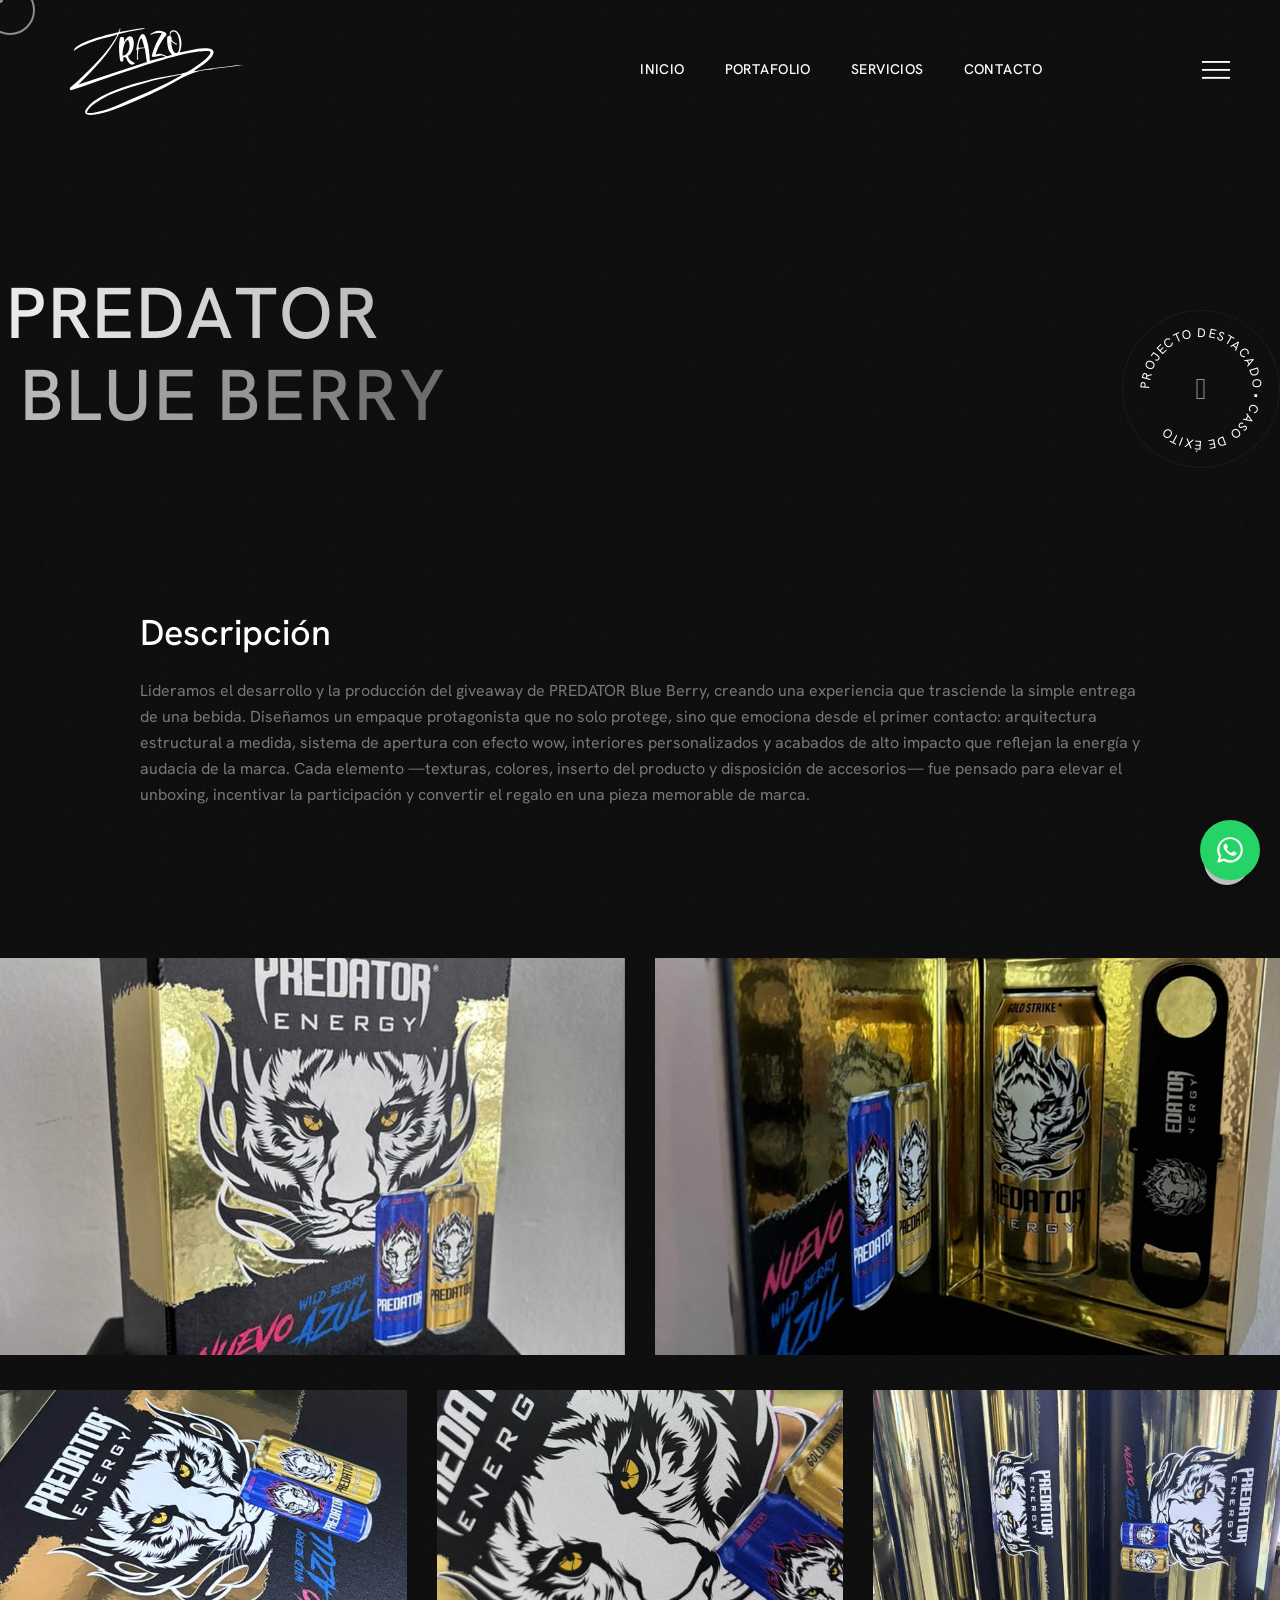
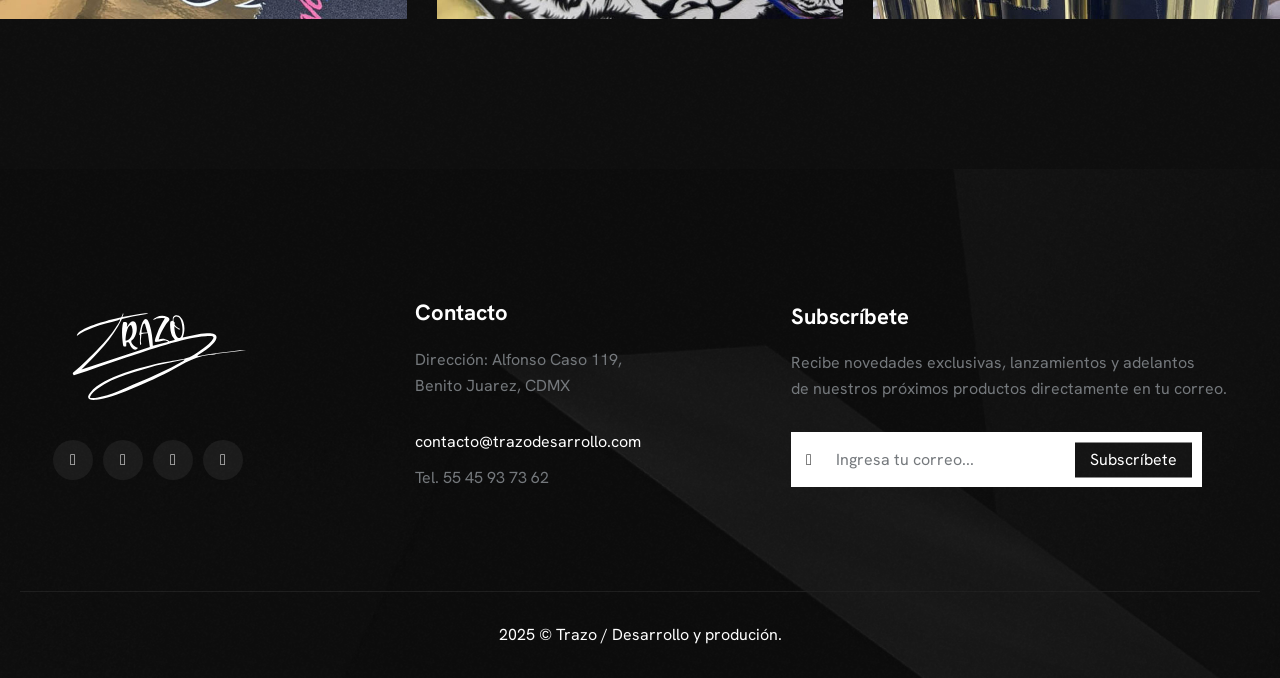
==== 1.html @ a7a44950 "Add site HTML pages and standalone floating WhatsApp button - Extract site HTML pages (index, servic" ====
<!DOCTYPE html>
<html lang="en" data-theme="light">

<head>
    <meta charset="UTF-8">
    <meta name="viewport" content="width=device-width, initial-scale=1.0">
    <link rel="shortcut icon" type="image/x-icon" href="assets/images/fav.png">
 <title>Trazo / Desarrollo</title>
    <link rel="stylesheet" href="assets/css/plugins/fontawesome-6.css">
    <link rel="stylesheet" href="assets/css/plugins/swiper.min.css">
    <link rel="stylesheet" href="assets/css/vendor/metismenu.css">
    <link rel="stylesheet" href="assets/css/plugins/animate.min.css">
    <link rel="stylesheet" href="assets/css/vendor/bootstrap.min.css">
    <link rel="stylesheet" href="assets/css/style.css">
</head>

<body class="inner-page">

    <!-- Scripts style two -->
    <!-- header area two start -->
    <header class="header-area header-one header--sticky">
        <div class="header-container-one">
            <div class="header-wrapper">
                <a href="index.html" class="logo">
                    <img src="assets/images/logo/01.svg" alt="logo">
                </a>
                <div class="header-right">

                    <nav class="nav-area drop-down-rts">
                        <ul class="navbar-nav-1">
                             <li class="menu-item main-nav-on">
                                <a class="menu-link" href="index.html"><span class="rolling-text">Inicio</span></a>

                                

                              <ul class="" style="display: block;">

                                </ul>

                            </li>
                             <li class="menu-item main-nav-on">
                                <a class="menu-link" href="portafolio.html"><span class="rolling-text">Portafolio</span></a>
                                
                          </li>
                            <li class="menu-item main-nav-on">
                                <a class="menu-link" href="servicios.html"><span class="rolling-text">Servicios</span></a>
                            </li>
                            
                        
                          <li class="menu-item main-nav-on">
                                <a class="menu-link" href="contact-form.html"><span class="rolling-text">Contacto</span></a>
                            </li>
                        </ul>
                    </nav>

                    <div class="action-area">
<div class="menu-btn">

              <div class="rts-offcanvas-wrapper">
                                <div class="container-menu">
                                    <div class="action-menu">
                                        <div class="close-event"></div>
                                        <div class="open-event">
                                            <!-- <div class="text">
                        <span>Menu</span>
                        <span>Close</span>
                    </div> -->
                                            <div class="burger">
                                                <svg viewBox="0 0 15 15" fill="none" xmlns="http://www.w3.org/2000/svg" class="icon-close" data-v-649bbaab="">
                                                    <line x1="13.788" y1="1.28816" x2="1.06011" y2="14.0161" stroke="currentColor" stroke-width="1.2"></line>
                                                    <line x1="1.06049" y1="1.43963" x2="13.7884" y2="14.1675" stroke="currentColor" stroke-width="1.2"></line>
                                                </svg>
                                                <svg viewBox="0 0 18 12" fill="none" xmlns="http://www.w3.org/2000/svg" class="icon-burger" data-v-649bbaab="">
                                                    <line x1="18" y1="0.6" y2="0.6" stroke="currentColor" stroke-width="1.2" data-v-649bbaab=""></line>
                                                    <line x1="18" y1="5.7167" y2="5.7167" stroke="currentColor" stroke-width="1.2" data-v-649bbaab=""></line>
                                                    <line x1="18" y1="10.8334" y2="10.8334" stroke="currentColor" stroke-width="1.2" data-v-649bbaab=""></line>
                                                </svg>
                                            </div>
                                        </div>
                                    </div>
                                </div>
                                <div class="rts-fs-menu">
                                    <div class="rts-fs-container row">

                                        <div class="rts-fs--nav col-12 col-md-6">
                                            <ul id="primary-menu" class="navbar-nav-button">
                                               <li><a class="menu-link" href="index.html" style="color: white; font-weight: bold; font-size: 42px;">Inicio</a></li>
                                                <li><a class="menu-link" href="portafolio.html" style="color: white; font-weight: bold; font-size: 42px;">Portafolio</a></li>
                                                <li><a class="menu-link" href="servicio.html" style="color: white; font-weight: bold; font-size: 42px;">Servicios</a></li>
                                                <li><a class="menu-link" href="contact-form.html" style="color: white; font-weight: bold; font-size: 42px;">Contacto</a></li>
                                     </ul>
                                        </div>

                                        <div class="rts-fs--contacts col-12 col-md-6">
                                            <div class="contact-inner">
                                                <div class="contact-information">
                                                    <h2 class="heading-title">Nuestra oficina</h2>
                                                    <div class="address">
                                                        <ul>
                                                            <li>
                                                                <p>Alfonso Caso 119</p>
                                                            </li>
                                                            <li>
                                                                <p>Benito Juarez, CDMX</p>
                                                            </li>
                                                        </ul>
                                                    </div>
                                                </div>
                                                <div class="contact-information">
                                                    <h2 class="heading-title">Contáctanos</h2>
                                                    <div class="contact">
                                                        <ul>
                                                            <li><a href="mailto:information.mighty.com" class="mail">contacto@trazodesarrollo.com</a></li>
                                                            <li><a href="tel:5545937362" class="number">55 45 93 73 62</a></li>
                                                        </ul>
                                                    </div>
                                                    <div class="rts-social-area-one">
                                                        <ul>
                                                           <li><a href="https://www.facebook.com/profile.php?id=61577729882318"><i class="fa-brands fa-facebook-f"></i></a></li>
                                    <li><a href="https://www.tiktok.com/@trazodesarrollo?_t=ZS-8yIjtgkrzWc&_r=1"><i class="fa-brands fa-tiktok"></i></a></li>
                                    <li><a href="¡Hola! Les escribo desde su página web."><i class="fa-brands fa-whatsapp"></i></a></li>
                                    <li><a href="https://www.tiktok.com/@trazodesarrollo?_t=ZS-8yIjtgkrzWc&_r=1"><i class="fa-brands fa-instagram"></i></a></li>
                              
                                                        </ul>
                                                    </div>
                                                </div>
                                            </div>
                                        </div>

                                    </div>
                                </div>
                            </div>
                        </div>
                    </div>
                </div>
            </div>
        </div>
    </header>
    <!-- header area two end -->

    <!-- Scripts style two End -->


    <!-- portfolio title area and large img area -->
   
    <div class="portfolio-large-img-and-top-title">
        <div class="container">
            <div class="row">
                <div class="col-lg-12 ptb--140 ptb_md--80 ptb_sm--60">
                    <div class="title-areas-wrapper-pd pt--120 pt_md--60 pt_sm--50">
                        <div class="left-area">
                            <h1 class="title rts_hero__title">PREDATOR<br>
                                BLUE BERRY</h1>
                        
                        </div>
                        <div class="right rts-scroll-down-circle-wrapper-3">
                            <a href="#" class="speen-shape scroll-down-circle-3">
                                <svg class="uni-circle-text-path uk-text-secondary uni-animation-spin" viewBox="0 0 100 100" width="140" height="140">
                                    <defs>
                                        <path id="circle" d="M 50, 50 m -37, 0 a 37,37 0 1,1 74,0 a 37,37 0 1,1 -74,0">
                                        </path>
                                    </defs>
                                    <text font-size="11.75">
                                        <textPath xlink:href="#circle">  Projecto destacado  •  Caso de éxito</textPath>
                                    </text>
                                </svg>
                                <i class="fa-solid fa-star-sharp"></i>
                            </a>
                        </div>
                    </div>
                </div>
            </div>
        </div>

    </div>
    <!-- portfolio title area and large img area end -->

    <!-- porftolio details area start -->
<div class="rts-portfolio-details-img-bottom rts-section-gapBottom">
  <div class="container-140" style="max-width:1640px;margin:0 auto;">
    <div class="row plr--120 plr_md--50 plr_sm--5" style="display:flex;flex-wrap:wrap;">
      <div class="col-lg-6" style="flex:0 0 100%;max-width:100%;">
        <div class="left-pd-image-bt-content">
          <h3 class="title">Descripción</h3>
          <p class="disc" style="max-width:1640px;width:100%;margin:0 auto;">
            Lideramos el desarrollo y la producción del giveaway de PREDATOR Blue Berry, creando una experiencia que trasciende la simple entrega de una bebida. Diseñamos un empaque protagonista que no solo protege, sino que emociona desde el primer contacto: arquitectura estructural a medida, sistema de apertura con efecto wow, interiores personalizados y acabados de alto impacto que reflejan la energía y audacia de la marca. Cada elemento —texturas, colores, inserto del producto y disposición de accesorios— fue pensado para elevar el unboxing, incentivar la participación y convertir el regalo en una pieza memorable de marca.
          </p>
        </div>
      </div>
    </div>
  </div>
</div>

    <!-- porftolio details area end -->

    <!-- rts related product area start -->
    <div class="rts-related-product-area rts-section-gapBottom">
        <div class="container-full">
            <div class="row g-5">
                <div class="col-lg-6 col-md-6 col-sm-12 col-12">
                    <!-- single product -->
                    <div class="single-product-pd-full">
                        <a href="#" class="thumbnail">
                            <img src="assets/images/product/31.jpg" alt="product">
                        </a>
                    </div>
                    <!-- single product end -->
                </div>
                <div class="col-lg-6 col-md-6 col-sm-12 col-12">
                    <!-- single product -->
                    <div class="single-product-pd-full">
                        <a href="#" class="thumbnail">
                            <img src="assets/images/product/32.jpg" alt="product">
                        </a>
                    </div>
                    <!-- single product end -->
                </div>
            </div>
            <div class="row g-5 mt--5">
                <div class="col-lg-4 col-md-4 col-sm-12 col-12">
                    <!-- single product -->
                    <div class="single-product-pd-full">
                        <a href="#" class="thumbnail">
                            <img src="assets/images/product/33.jpg" alt="product">
                        </a>
                    </div>
                    <!-- single product end -->
                </div>
                <div class="col-lg-4 col-md-4 col-sm-12 col-12">
                    <!-- single product -->
                    <div class="single-product-pd-full">
                        <a href="#" class="thumbnail">
                            <img src="assets/images/product/34.jpg" alt="product">
                        </a>
                    </div>
                    <!-- single product end -->
                </div>
                <div class="col-lg-4 col-md-4 col-sm-12 col-12">
                    <!-- single product -->
                    <div class="single-product-pd-full">
                        <a href="#" class="thumbnail">
                            <img src="assets/images/product/35.jpg" alt="product">
                        </a>
                    </div>
                    <!-- single product end -->
                </div>
            </div>
        </div>
    </div>
    <!-- rts related product area end -->

    <!-- product details contact form area start -->
    
    <!-- product details contact form area end -->



    <!-- rts footer two area start -->
    <div class="rts-footer-two-area bg-footer-2 bg_image-1">
        <div class="container-140">
            <div class="row">
                <div class="col-lg-12 pt--130 pt_sm--60 pb--100 pb_sm--60">
                    <div class="footer-two-wrapper-content">
                        <!-- footer left start -->
                        <div class="footer-left-two">
                            <a href="index.html" class="logo">
                                <img src="assets/images/logo/03.svg" alt="logo">
                            </a>
        
                            <div class="rts-social-area-one">
                                <ul>
                                    <li><a href="https://www.facebook.com/profile.php?id=61577729882318"><i class="fa-brands fa-facebook-f"></i></a></li>
                                    <li><a href="https://www.tiktok.com/@trazodesarrollo?_t=ZS-8yIjtgkrzWc&_r=1"><i class="fa-brands fa-tiktok"></i></a></li>
                                    <li><a href="¡Hola! Les escribo desde su página web."><i class="fa-brands fa-whatsapp"></i></a></li>
                                    <li><a href="https://www.tiktok.com/@trazodesarrollo?_t=ZS-8yIjtgkrzWc&_r=1"><i class="fa-brands fa-instagram"></i></a></li>
                                </ul>
                            </div>
                        </div>
                        <!-- footer left end -->

                        <!-- footer right area start -->
                        <div class="footer-right-two">
                            <!-- contact info -->
                            <div class="contact-information">
                                <h5 class="title">Contacto</h5>
                              <a href="#" class="map">Dirección: Alfonso Caso 119, <br>Benito Juarez, CDMX</a>
                                <a href="#" class="mail">contacto@trazodesarrollo.com</a>
                                <a href="tel:28586235932159" class="number">Tel. 55 45 93 73 62</a>
                            </div>
                            <!-- contact info end -->
                            <!-- contact info -->
                            <div class="contact-information input">
                                <h5 class="title">Subscríbete</h5>
                                <p class="map">Recibe novedades exclusivas, lanzamientos y adelantos <br>  de nuestros próximos productos directamente en tu correo.</p>
                                <form action="#" class="form-footer-2">
                                    <label for="email-1"><i class="fa-regular fa-envelope"></i></label>
                                    <input id="email-1" type="email" placeholder="Ingresa tu correo..." required>
                                    <button type="submit">Subscríbete</button>
                                </form>
                            </div>
                            <!-- contact info end -->
                        </div>
                        <!-- footer right area end -->
                    </div>
                </div>
                <div class="col-lg-12">
                    <!-- copyright-area-start -->
                    <div class="copy-right-area-start-two">
                        <p class="left">2025 © Trazo / Desarrollo y produción.</p>
                    </div>
                    <!-- copyright-area-end -->
                </div>
            </div>
        </div>
    </div>
    <!-- rts footer two area end -->


    <!-- Scripts style two -->


    <div class="loading-screen" id="loading-screen">
        <span class="bar top-bar"></span>
        <span class="bar down-bar"></span>
        <span class="progress-line"></span>
        <span class="loading-counter"> </span>
    </div>


    <div class="bg-noise"></div>


    <!-- back to top start -->
    <div class="progress-wrap">
        <svg class="progress-circle svg-content" width="100%" height="100%" viewBox="-1 -1 102 102">
            <path d="M50,1 a49,49 0 0,1 0,98 a49,49 0 0,1 0,-98"></path>
        </svg>
    </div>
    <!-- back to top end -->



    <!-- pre loader start -->
    <div class="rts-cursor cursor-outer" data-default="yes" data-link="yes" data-slider="no">
        <span class="fn-cursor"></span>
    </div>
    <div class="rts-cursor cursor-inner" data-default="yes" data-link="yes" data-slider="no">
        <span class="fn-cursor">
        <span class="fn-left"></span>
        <span class="fn-right"></span>
        </span>
    </div>
    <!-- pre loader end -->





    <script defer src="assets/js/vendor/jquery.min.js"></script>
    <script defer src="assets/js/plugins/bootstrap.min.js"></script>
    <script defer src="assets/js/plugins/contact.form.js"></script>
    <script defer src="assets/js/vendor/waypoint.js"></script>
    <script defer src="assets/js/plugins/swiper.js"></script>


    <!-- for side bar sticky -->
    <script defer src="assets/js/plugins/resizer-sensor.js"></script>
    <script defer src="assets/js/plugins/sticky-sidebar.js"></script>
    <!-- for side bar sticky end-->

    <script defer src="assets/js/plugins/isotop.js"></script>
    <script defer src="assets/js/plugins/imagesloaded.pkgd.min.js"></script>

    <script defer src="assets/js/plugins/smoothscroll-varticle.js"></script>
    <script defer src="assets/js/vendor/gsap.js"></script>
    <script defer src="assets/js/plugins/scrolltiger.js"></script>
    <script defer src="assets/js/plugins/scrolltoplugin.js"></script>
    <script defer src="assets/js/plugins/splittext.js"></script>
    <script defer src="assets/js/plugins/smoothscroll.js"></script>

    <!-- title opacity scroll magix -->
    <script defer src="assets/js/plugins/scrollmagic.js"></script>
    <script defer src="assets/js/plugins/animate-scrollmagic.js"></script>
    <!-- title opacity scroll magic end -->



    <script defer src="assets/js/plugins/tilt.js"></script>
    <script defer src="assets/js/plugins/counterup.js"></script>

    <script defer src="assets/js/vendor/waw.js"></script>
    <!-- custom javascripts -->
    <script defer src="assets/js/main.js"></script>
    <script defer src="assets/js/whatsapp-float.js"></script>

    <!-- Scripts style two End -->
</body>

</html>
---- assets/css/vendor/metismenu.css ----
.metismenu .arrow {
    float: right;
    line-height: 1.42857;
  }
  *[dir="rtl"] .metismenu .arrow {
    float: left;
  }
  
  /*
   * Require Bootstrap 3.x
   * https://github.com/twbs/bootstrap
  */
  
  .metismenu .glyphicon.arrow:before {
    content: "\e079";
  }
  .metismenu .mm-active > a > .glyphicon.arrow:before {
    content: "\e114";
  }
  
  /*
   * Require Font-Awesome
   * http://fortawesome.github.io/Font-Awesome/
  */
  
  .metismenu .fa.arrow:before {
    content: "\f104";
  }
  .metismenu .mm-active > a > .fa.arrow:before {
    content: "\f107";
  }
  
  /*
   * Require Ionicons
   * http://ionicons.com/
  */
  
  .metismenu .ion.arrow:before {
    content: "\f3d2"
  }
  .metismenu .mm-active > a > .ion.arrow:before {
    content: "\f3d0";
  }
  .metismenu .plus-times {
    float: right;
  }
  *[dir="rtl"] .metismenu .plus-times {
    float: left;
  }
  .metismenu .fa.plus-times:before {
    content: "\f067";
  }
  .metismenu .mm-active > a > .fa.plus-times {
    -webkit-transform: rotate(45deg);
        -ms-transform: rotate(45deg);
            transform: rotate(45deg);
  }
  .metismenu .plus-minus {
    float: right;
  }
  *[dir="rtl"] .metismenu .plus-minus {
    float: left;
  }
  .metismenu .fa.plus-minus:before {
    content: "\f067";
  }
  .metismenu .mm-active > a > .fa.plus-minus:before {
    content: "\f068";
  }
  .metismenu .mm-collapse:not(.mm-show) {
    display: none;
  }
  
  .metismenu .mm-collapsing {
    position: relative;
    height: 0;
    overflow: hidden;
    -webkit-transition-timing-function: ease;
         -o-transition-timing-function: ease;
            transition-timing-function: ease;
    -webkit-transition-duration: .35s;
         -o-transition-duration: .35s;
            transition-duration: .35s;
    -webkit-transition-property: height, visibility;
    -o-transition-property: height, visibility;
    transition-property: height, visibility;
  }
  
  .metismenu .has-arrow {
    position: relative;
  }
  
  .metismenu .has-arrow::after {
    position: absolute;
    content: '';
    width: .5em;
    height: .5em;
    border-width: 1px 0 0 1px;
    border-style: solid;
    border-color: initial;
    right: 1em;
    -webkit-transform: rotate(-45deg) translate(0, -50%);
        -ms-transform: rotate(-45deg) translate(0, -50%);
            transform: rotate(-45deg) translate(0, -50%);
    -webkit-transform-origin: top;
        -ms-transform-origin: top;
            transform-origin: top;
    top: 50%;
    -webkit-transition: all .3s ease-out;
    -o-transition: all .3s ease-out;
    transition: all .3s ease-out;
  }
  
  *[dir="rtl"] .metismenu .has-arrow::after {
    right: auto;
    left: 1em;
    -webkit-transform: rotate(135deg) translate(0, -50%);
        -ms-transform: rotate(135deg) translate(0, -50%);
            transform: rotate(135deg) translate(0, -50%);
  }
  
  .metismenu .mm-active > .has-arrow::after,
  .metismenu .has-arrow[aria-expanded="true"]::after {
    -webkit-transform: rotate(-135deg) translate(0, -50%);
        -ms-transform: rotate(-135deg) translate(0, -50%);
            transform: rotate(-135deg) translate(0, -50%);
  }
  
  *[dir="rtl"] .metismenu .mm-active > .has-arrow::after,
  *[dir="rtl"] .metismenu .has-arrow[aria-expanded="true"]::after {
    -webkit-transform: rotate(225deg) translate(0, -50%);
        -ms-transform: rotate(225deg) translate(0, -50%);
            transform: rotate(225deg) translate(0, -50%);
  }
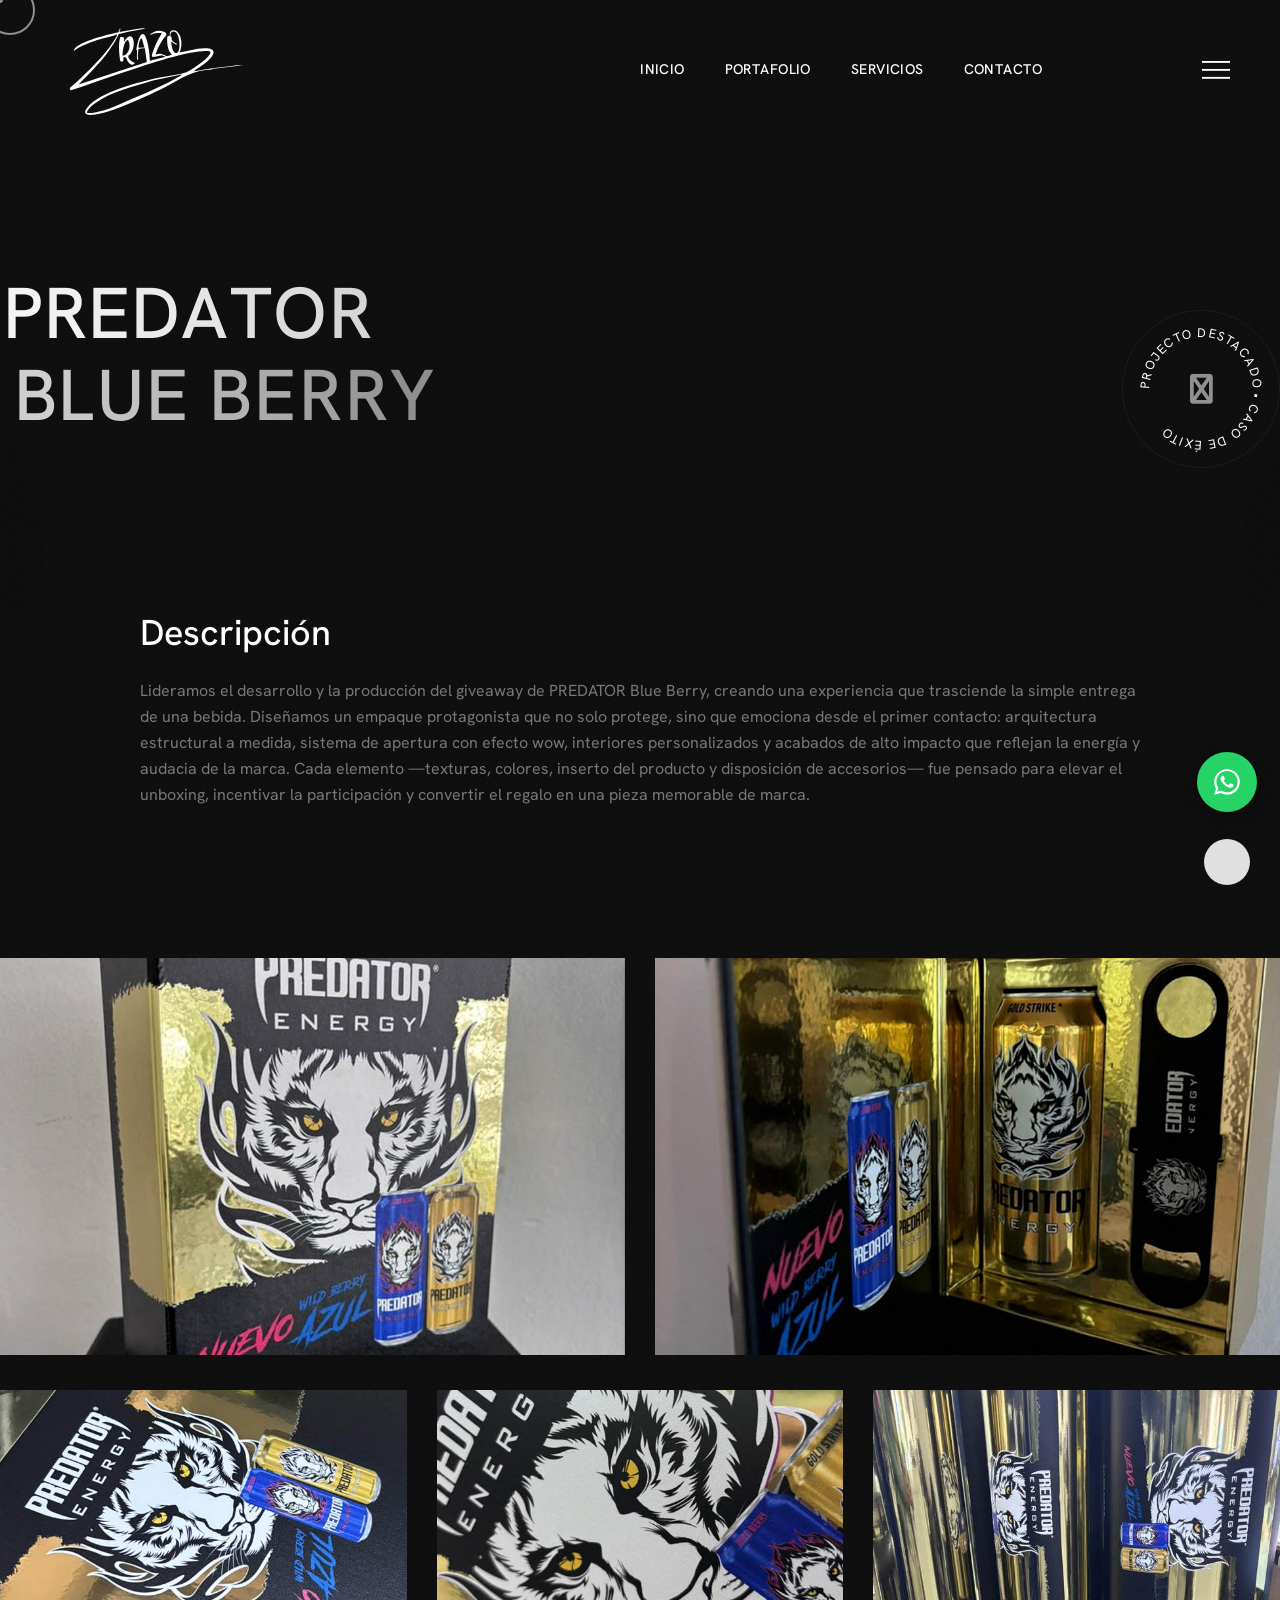
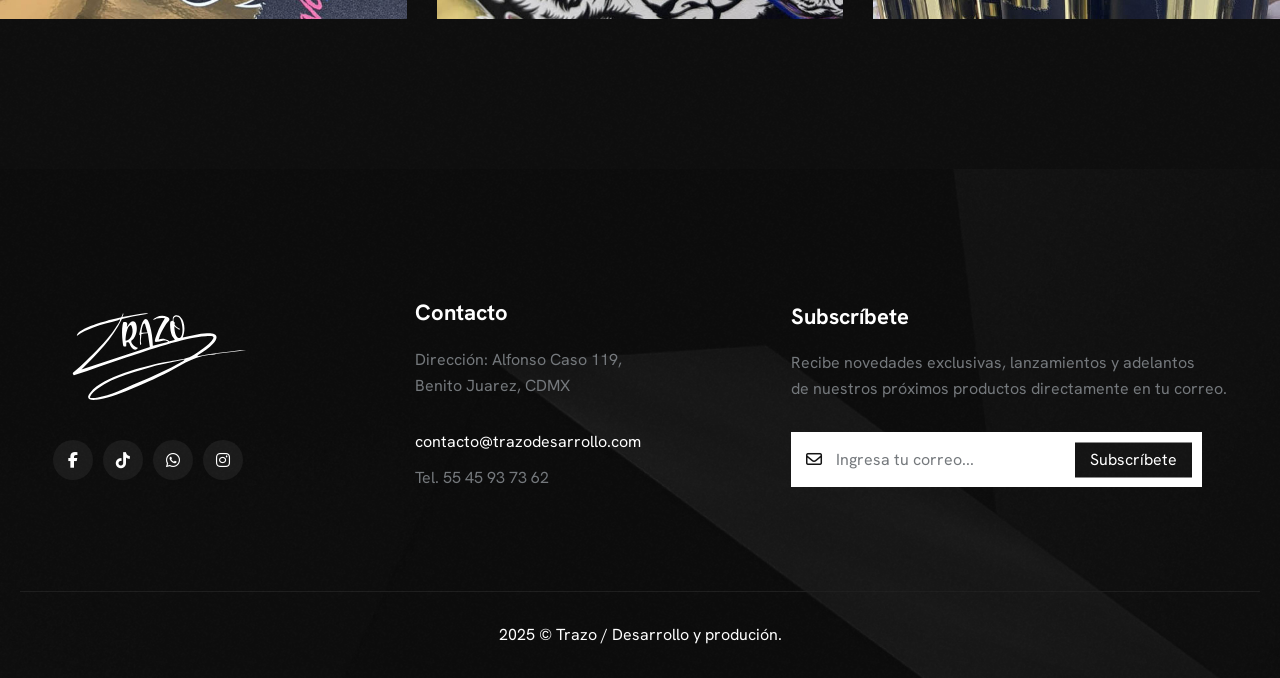
==== commit fb669cf2: "Fix WhatsApp button overlap and broken contact links - Move the floating WhatsApp button above the b" ====
--- a/1.html
+++ b/1.html
@@ -110,7 +110,7 @@
                                                     <h2 class="heading-title">Contáctanos</h2>
                                                     <div class="contact">
                                                         <ul>
-                                                            <li><a href="mailto:information.mighty.com" class="mail">contacto@trazodesarrollo.com</a></li>
+                                                            <li><a href="mailto:contacto@trazodesarrollo.com" class="mail">contacto@trazodesarrollo.com</a></li>
                                                             <li><a href="tel:5545937362" class="number">55 45 93 73 62</a></li>
                                                         </ul>
                                                     </div>
@@ -284,7 +284,7 @@
                             <div class="contact-information">
                                 <h5 class="title">Contacto</h5>
                               <a href="#" class="map">Dirección: Alfonso Caso 119, <br>Benito Juarez, CDMX</a>
-                                <a href="#" class="mail">contacto@trazodesarrollo.com</a>
+                                <a href="mailto:contacto@trazodesarrollo.com" class="mail">contacto@trazodesarrollo.com</a>
                                 <a href="tel:28586235932159" class="number">Tel. 55 45 93 73 62</a>
                             </div>
                             <!-- contact info end -->
--- a/assets/css/style.css
+++ b/assets/css/style.css
@@ -28390,3 +28390,19 @@
   color: #e74c3c;
 }
 
+
+/*=== Scroll nativo en dispositivos tactiles (evita que ScrollSmoother bloquee el scroll en movil) ===*/
+html.is-touch-native-scroll,
+html.is-touch-native-scroll body {
+  overflow-x: hidden !important;
+  overflow-y: auto !important;
+  height: auto !important;
+  -webkit-overflow-scrolling: touch;
+}
+html.is-touch-native-scroll #smooth-wrapper,
+html.is-touch-native-scroll #smooth-content {
+  position: static !important;
+  height: auto !important;
+  overflow: visible !important;
+  transform: none !important;
+}
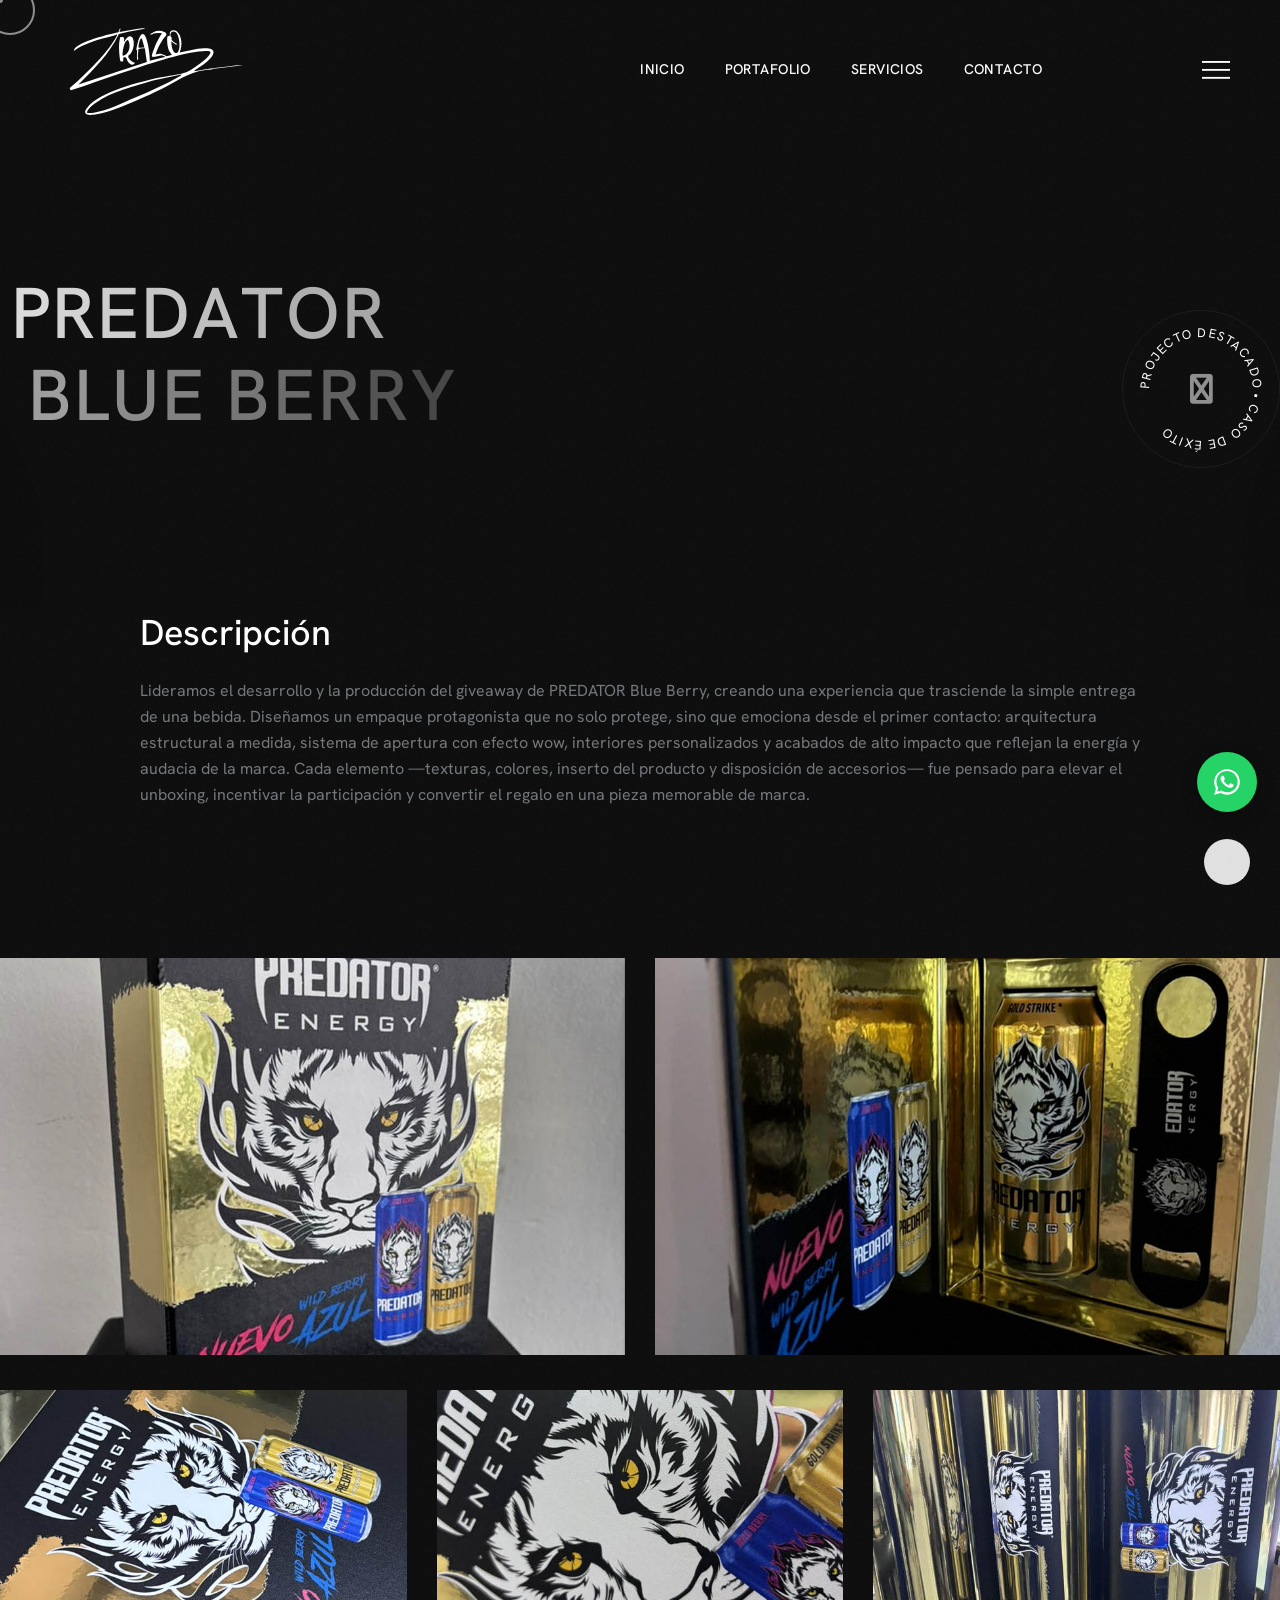
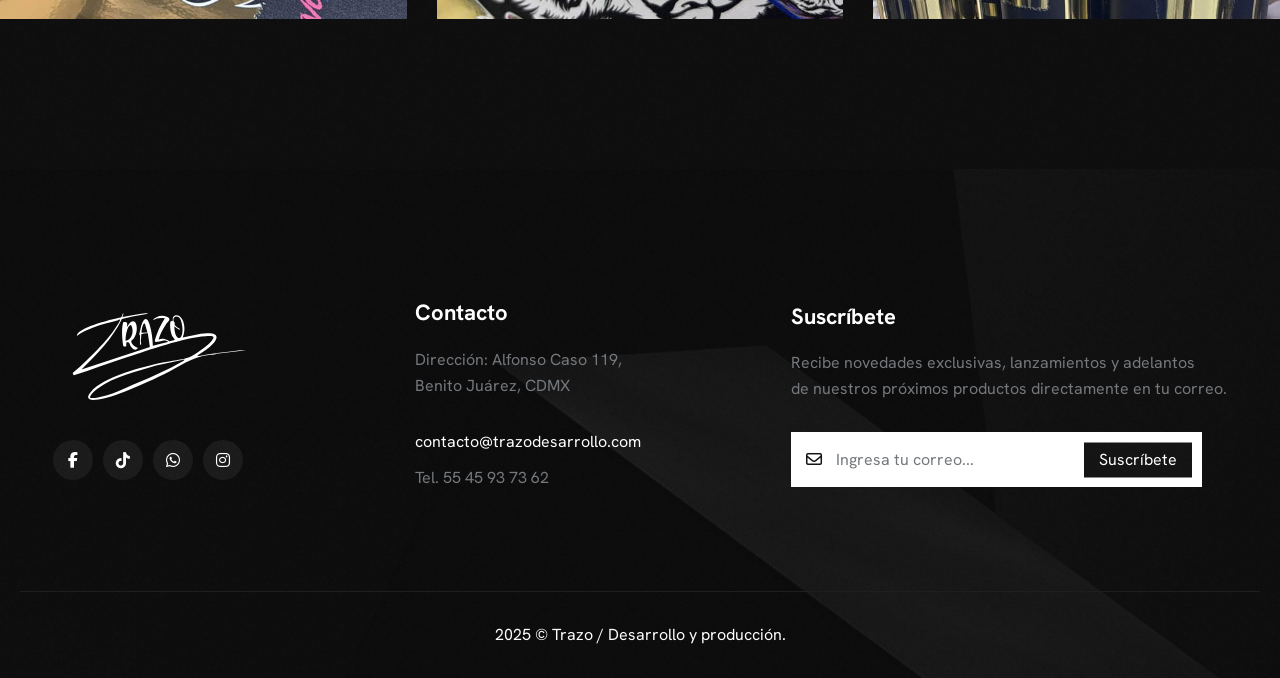
==== commit 5809472d: "Portfolio cleanup and site-wide copy fixes - Remove duplicated 'Banco de México / Box Experience' po" ====
--- a/1.html
+++ b/1.html
@@ -101,7 +101,7 @@
                                                                 <p>Alfonso Caso 119</p>
                                                             </li>
                                                             <li>
-                                                                <p>Benito Juarez, CDMX</p>
+                                                                <p>Benito Juárez, CDMX</p>
                                                             </li>
                                                         </ul>
                                                     </div>
@@ -283,19 +283,19 @@
                             <!-- contact info -->
                             <div class="contact-information">
                                 <h5 class="title">Contacto</h5>
-                              <a href="#" class="map">Dirección: Alfonso Caso 119, <br>Benito Juarez, CDMX</a>
-                                <a href="mailto:contacto@trazodesarrollo.com" class="mail">contacto@trazodesarrollo.com</a>
+                              <a href="#" class="map">Dirección: Alfonso Caso 119, <br>Benito Juárez, CDMX</a>
+                                <a href="mailto:contacto@trazodesarrollo.com" class="mail">contacto@trazodesarrollo.com</a>
                                 <a href="tel:28586235932159" class="number">Tel. 55 45 93 73 62</a>
                             </div>
                             <!-- contact info end -->
                             <!-- contact info -->
                             <div class="contact-information input">
-                                <h5 class="title">Subscríbete</h5>
+                                <h5 class="title">Suscríbete</h5>
                                 <p class="map">Recibe novedades exclusivas, lanzamientos y adelantos <br>  de nuestros próximos productos directamente en tu correo.</p>
                                 <form action="#" class="form-footer-2">
                                     <label for="email-1"><i class="fa-regular fa-envelope"></i></label>
                                     <input id="email-1" type="email" placeholder="Ingresa tu correo..." required>
-                                    <button type="submit">Subscríbete</button>
+                                    <button type="submit">Suscríbete</button>
                                 </form>
                             </div>
                             <!-- contact info end -->
@@ -306,7 +306,7 @@
                 <div class="col-lg-12">
                     <!-- copyright-area-start -->
                     <div class="copy-right-area-start-two">
-                        <p class="left">2025 © Trazo / Desarrollo y produción.</p>
+                        <p class="left">2025 © Trazo / Desarrollo y producción.</p>
                     </div>
                     <!-- copyright-area-end -->
                 </div>
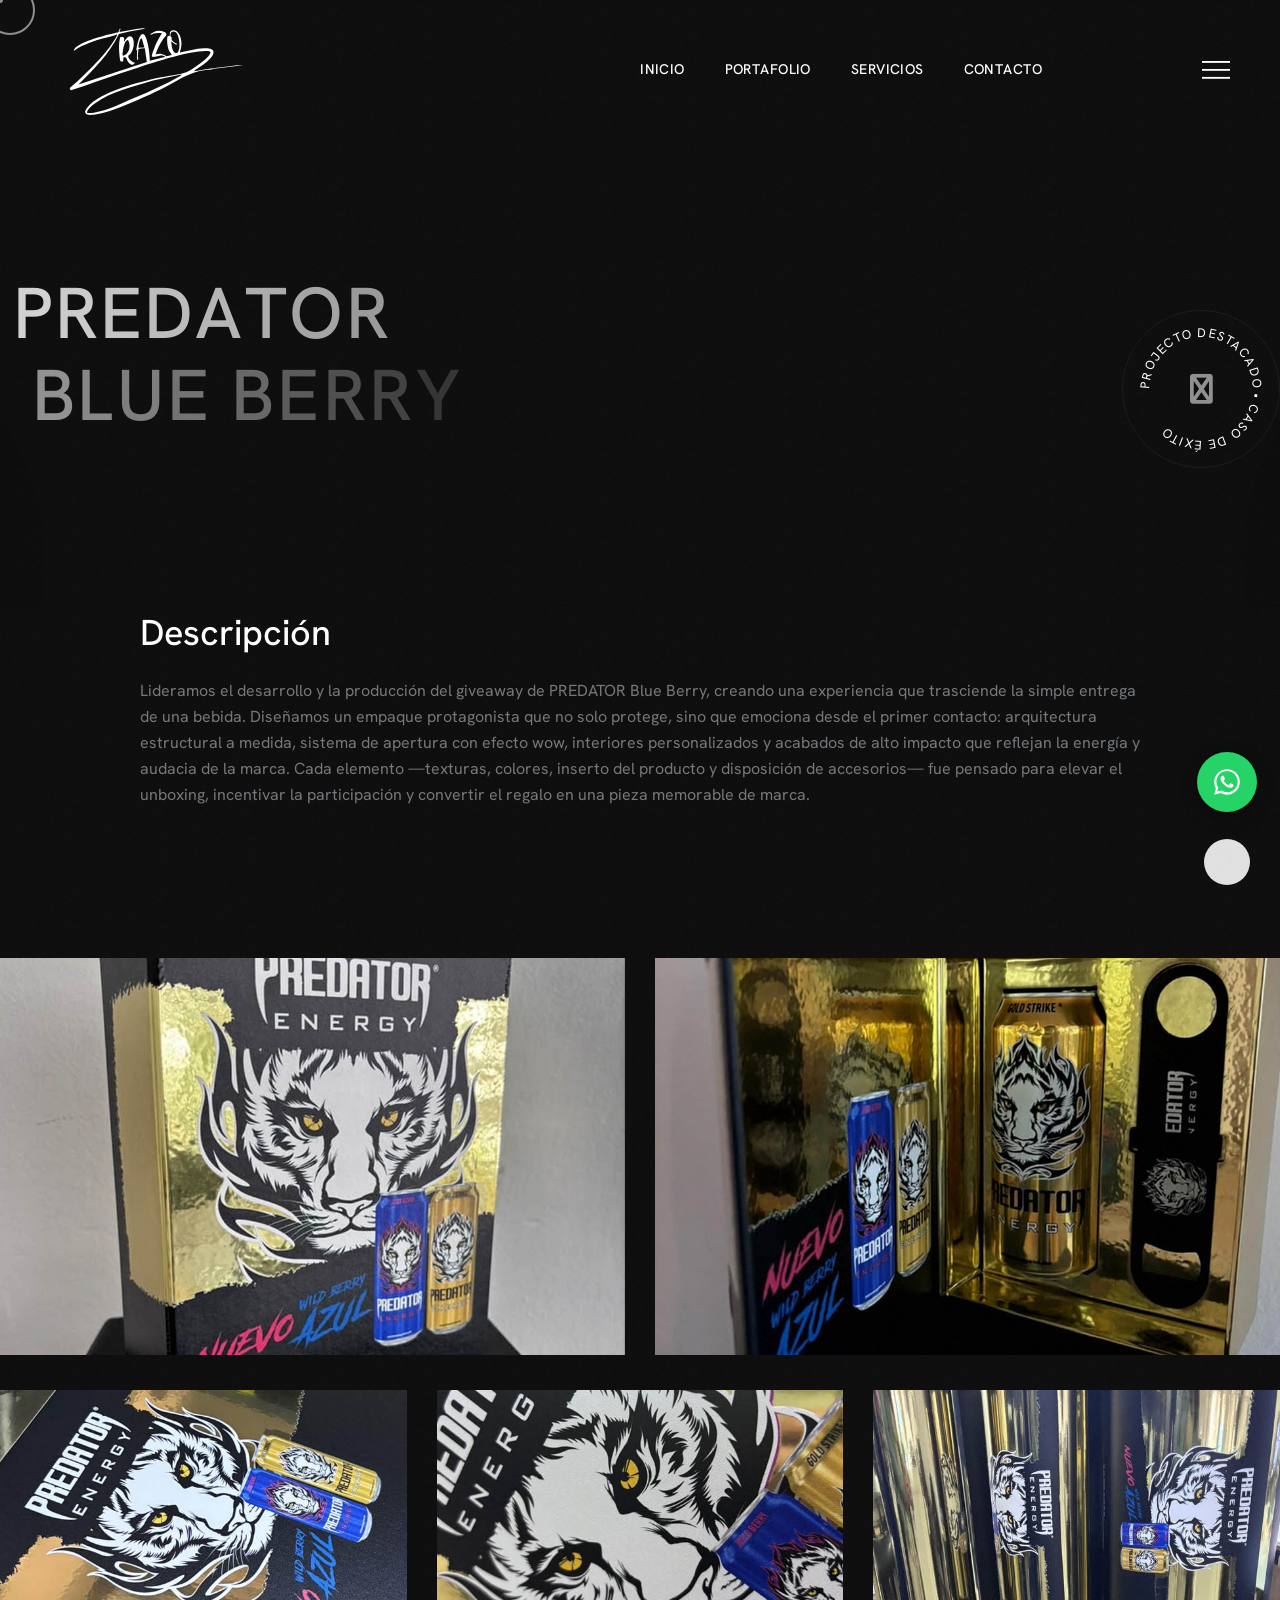
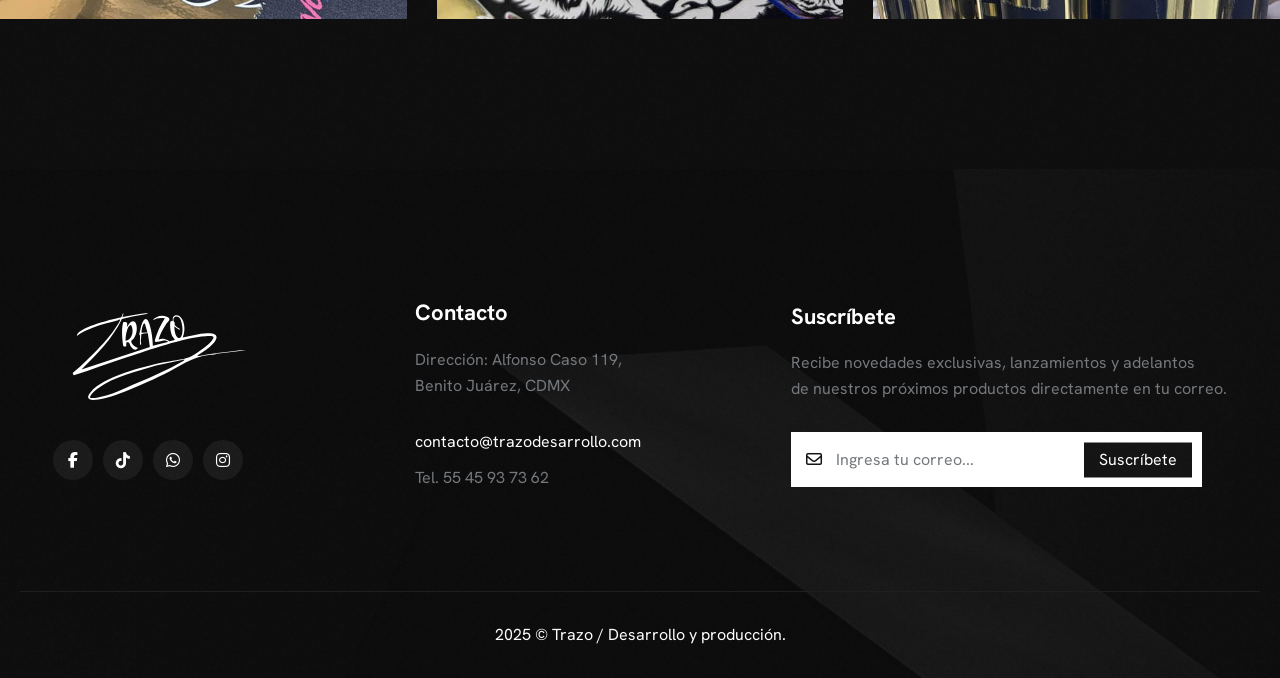
==== commit 97fecfc7: "Fix footer tel link pointing to template phone number The footer 'Tel.' link used tel:28586235932159" ====
--- a/1.html
+++ b/1.html
@@ -285,7 +285,7 @@
                                 <h5 class="title">Contacto</h5>
                               <a href="#" class="map">Dirección: Alfonso Caso 119, <br>Benito Juárez, CDMX</a>
                                 <a href="mailto:contacto@trazodesarrollo.com" class="mail">contacto@trazodesarrollo.com</a>
-                                <a href="tel:28586235932159" class="number">Tel. 55 45 93 73 62</a>
+                                <a href="tel:5545937362" class="number">Tel. 55 45 93 73 62</a>
                             </div>
                             <!-- contact info end -->
                             <!-- contact info -->
